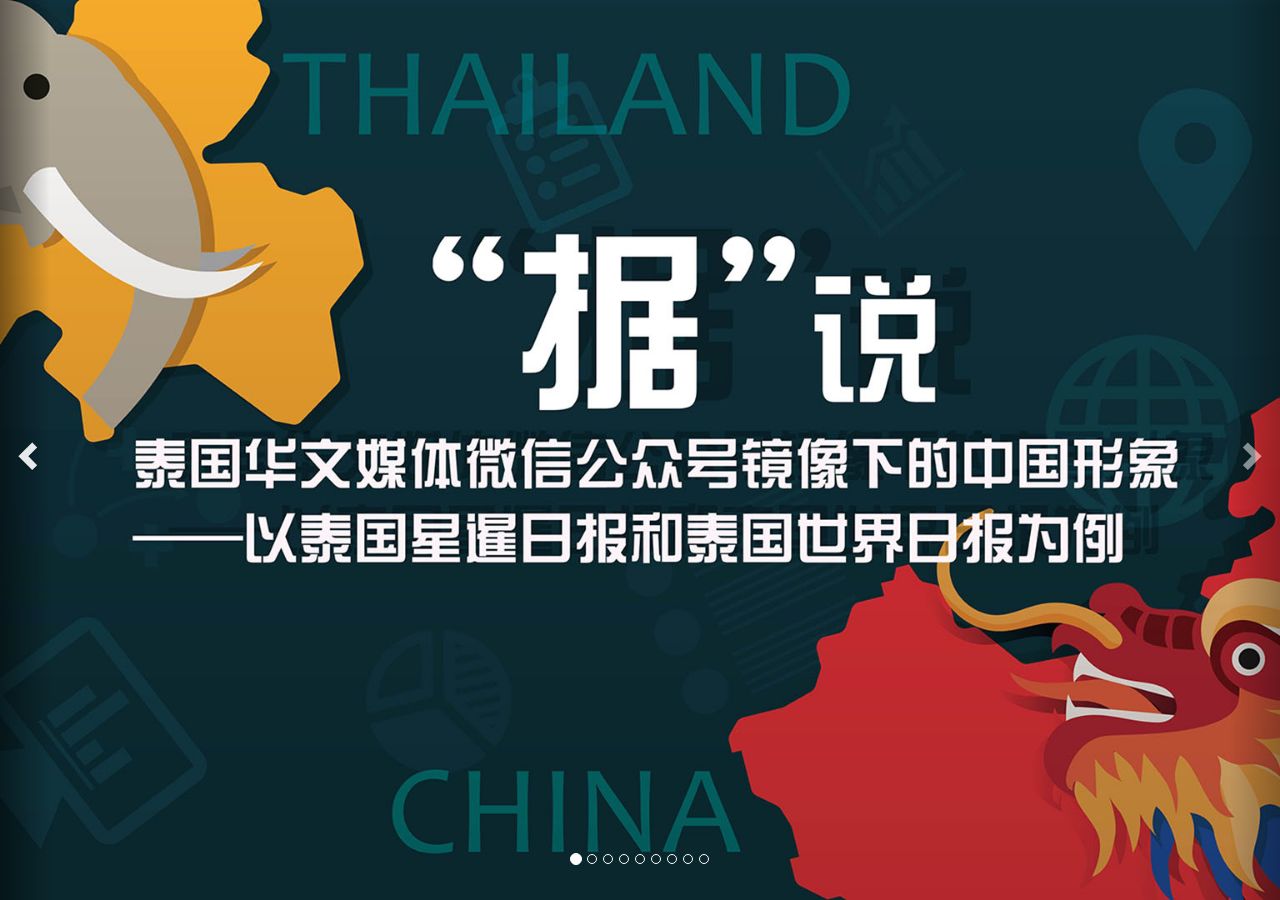
==== index.html @ fc78ca89 "Add preface and conclusion." ====
﻿<!DOCTYPE html>
<html>
  <head>
    <meta charset="utf-8">
    <meta http-equiv="X-UA-Compatible" content="IE=edge">
    <meta name="viewport" content="width=device-width, initial-scale=1">
    <!-- The above 3 meta tags *must* come first in the head; any other head content must come *after* these tags -->
    <title>据说泰国中文媒体</title>

    <!-- Bootstrap -->
    <link href="css/bootstrap.min.css" rel="stylesheet">
	<!-- Custom Stylesheet, including Chinese font -->
	<link href="css/imageSlide.css" rel="stylesheet">
	
    <!-- jQuery (necessary for Bootstrap's JavaScript plugins) -->
    <script src="js/jquery-1.12.1.min.js"></script>
    <!-- Include all compiled plugins (below), or include individual files as needed -->
    <script src="js/bootstrap.min.js"></script>
	
	<script src="js/echarts.min.js"></script>
    <script src="js/d3.min.js" charset="utf-8"></script> 
    <script src="js/d3.geo.projection.min.js" charset="utf-8"></script>
    <script src="js/topojson.min.js" charset="utf-8"></script>

    <!-- HTML5 shim and Respond.js for IE8 support of HTML5 elements and media queries -->
    <!-- WARNING: Respond.js doesn't work if you view the page via file:// -->
    <!--[if lt IE 9]>
      <script src="https://oss.maxcdn.com/html5shiv/3.7.2/html5shiv.min.js"></script>
      <script src="https://oss.maxcdn.com/respond/1.4.2/respond.min.js"></script>
    <![endif]-->
  </head>
  <body>
     <div id="myCarousel" class="carousel slide" data-ride="carousel" data-interval="6000">
      <!-- Indicators -->
      <ol class="carousel-indicators">
        <li data-target="#myCarousel" data-slide-to="0" class="active"></li>
        <li data-target="#myCarousel" data-slide-to="1"></li>
        <li data-target="#myCarousel" data-slide-to="2"></li>
		<li data-target="#myCarousel" data-slide-to="3"></li>
		<li data-target="#myCarousel" data-slide-to="4"></li>
		<li data-target="#myCarousel" data-slide-to="5"></li>
		<li data-target="#myCarousel" data-slide-to="6"></li>
		<li data-target="#myCarousel" data-slide-to="7"></li>
		<li data-target="#myCarousel" data-slide-to="8"></li>
      </ol>
      <div class="carousel-inner" role="listbox">
      
        <div class="item active">
          <img class="first-slide" src="img/headImage.jpg" alt="First slide">
          <div class="container">
            <div class="carousel-caption">
              
            </div>
          </div>
        </div>
        
        <div class="item">
          <div id="onepointfive-slide" class="graphs">
            
              <p class="preface">在移动互联网时代，新媒体正在重塑新生态，新媒体正在逐渐进入舆论主场，其用户粘性，具有传统媒体无可比拟的优势。随着各大主流媒体在新媒体运营商的尝试，以老华商为基础的泰国两家历史悠久的华文纸媒——泰国《星暹日报》和《世界日报》为了吸引新华商、新移民，华文学生、华语游客等做为新核心读者群，分别于2012年8月1日和2013年4月1日开通了微信公众号。早在20世纪20年代，美国新闻工作者利普曼就曾认识到，大众传播形成的信息环境，会制约着人的认知和行为，编者通过搜集两个公众号2015年9月—2016年3月半年的相关中国报道数据，经过整理和分析后，在媒体镜像下，泰国华人眼里的中国形象逐渐展示出来。</p>
              <div class="newspaper-image">
                <img src="img/星暹日报4.jpg"></img>
                <img src="img/220px-Shi_Jie_Ri_Bao.gif"></img>
                <img src="img/华文媒体.jpg"></img>
              </div>
            
          </div>
          <div class="container">
            <div class="carousel-caption">
              
            </div>
          </div>
        </div>
        
        <div class="item">
          <div id="second-slide" class="graphs" ></div>
          <script>
            var firstChart = echarts.init(document.getElementById('second-slide')) ;
            var option= {
               title: {
                   text: "新闻数据综合比较",
                   subtext: ""
               },
               tooltip: {
                   trigger: "axis"
               },
               legend: {
                   data: ["泰国星暹日报", "泰国世界日报"]
               },
               toolbox: {
                   show: true,
                   feature: {
                       mark: {
                           show: true
                       },
                       dataView: {
                           show: true,
                           readOnly: true
                       },
                       magicType: {
                           show: false,
                           type: ["line", "bar"]
                       },
                       restore: {
                           show: true
                       },
                       saveAsImage: {
                           show: true
                       }
                   }
               },
               calculable: true,
               xAxis: [
                   {
                       type: "value",
                       boundaryGap: [0, 0.01]
                   }
               ],
               yAxis: [
                   {
                       type: "category",
                       data: ["半年来新闻总数", "相关中国报道总数", "相关中国报道负面新闻数", "半年来泰国负面新闻数"]
                   }
               ],
               series: [
                   {
                       name: "泰国星暹日报",
                       type: "bar",
                       data: [697, 151, 52, 72]
                   },
                   {
                       name: "泰国世界日报",
                       type: "bar",
                       data: [567, 119, 71, 113]
                   }
               ],
               grid: {
                   x: "26%",
                   width: "69%"
               }
            };
            firstChart.setOption(option) ;
          </script>
          
          
          <div class="container">
            <div class="carousel-caption">
              
            </div>
          </div>
        </div>
        
        <div class="item">
<!--          <img class="third-slide" src="img/headImage.jpg" alt="Third slide">-->
          <div id="third-slide" class="graphs"></div>
          <script>
            var secondChart = echarts.init(document.getElementById('third-slide')) ;
            var option= {
   title: {
       text: "泰国星暹日报报道类别比例",
       x: "center"
   },
   tooltip: {
       trigger: "item",
       formatter: "{a} <br/>{b} : {c} ({d}%)"
   },
   legend: {
       orient: "vertical",
       x: "left",
       data: ["政治", "经济", "社会", "文化", "军事"]
   },
   toolbox: {
       show: true,
       feature: {
           mark: {
               show: true
           },
           dataView: {
               show: true,
               readOnly: true
           },
           restore: {
               show: true
           },
           saveAsImage: {
               show: true
           }
       }
   },
   calculable: true,
   series: [
       {
           name: "泰国星暹日报",
           type: "pie",
           radius: "55%",
           center: ["50%", "60%"],
           itemStyle: {
               normal: {
                   label: {
                       show: true,
                       formatter: "{b}: {c} ({d}%)"
                   }
               }
           },
           data: [
               {
                   value: 12,
                   name: "政治"
               },
               {
                   value: 25,
                   name: "经济"
               },
               {
                   value: 75,
                   name: "社会"
               },
               {
                   value: 36,
                   name: "文化"
               },
               {
                   value: 1,
                   name: "军事"
               }
           ]
       }
   ]
};
            secondChart.setOption(option) ;
          </script>
          
          
          <div class="container">
            <div class="carousel-caption">
              
            </div>
          </div>
        </div>
      
      
      <div class="item">
<!--          <img class="third-slide" src="img/headImage.jpg" alt="Third slide">-->
          <div id="forth-slide" class="graphs"></div>
          <script>
            var thirdChart = echarts.init(document.getElementById('forth-slide')) ;
            var option= {
   title: {
       text: "泰国世界日报报道类别比例",
       x: "center"
   },
   tooltip: {
       trigger: "item",
       formatter: "{a} <br/>{b} : {c} ({d}%)"
   },
   legend: {
       orient: "vertical",
       x: "left",
       data: ["政治", "经济", "社会", "文化", "军事"]
   },
   toolbox: {
       show: true,
       feature: {
           mark: {
               show: true
           },
           dataView: {
               show: true,
               readOnly: true
           },
           restore: {
               show: true
           },
           saveAsImage: {
               show: true
           }
       }
   },
   calculable: true,
   series: [
       {
           name: "泰国世界日报",
           type: "pie",
           radius: "55%",
           center: ["50%", "60%"],
           itemStyle: {
               normal: {
                   label: {
                       show: true,
                       formatter: "{b}: {c} ({d}%)"
                   }
               }
           },
           data: [
               {
                   value: 3,
                   name: "政治"
               },
               {
                   value: 11,
                   name: "经济"
               },
               {
                   value: 89,
                   name: "社会"
               },
               {
                   value: 15,
                   name: "文化"
               },
               {
                   value: 1,
                   name: "军事"
               }
           ]
       }
   ]
};
            thirdChart.setOption(option) ;
          </script>
          
          
          <div class="container">
            <div class="carousel-caption">
              
            </div>
          </div>
        </div>
        
        
        
        <div class="item">
<!--          <img class="third-slide" src="img/headImage.jpg" alt="Third slide">-->
          <div id="fifth-slide" class="graphs"></div>
          <script>
            var forthChart = echarts.init(document.getElementById('fifth-slide')) ;
            var option= {
               tooltip: {
                   trigger: "axis"
               },
               legend: {
                   orient: "horizontal",
                   x: "right",
                   y: "bottom",
                   data: ["泰国星暹日报", "泰国世界日报"]
               },
               toolbox: {
                   show: true,
                   feature: {
                       mark: {
                           show: true
                       },
                       dataView: {
                           show: true,
                           readOnly: false
                       },
                       restore: {
                           show: true
                       },
                       saveAsImage: {
                           show: true
                       }
                   }
               },
               polar: [
                   {
                       indicator: [
                           {
                               text: "政治",
                               min: 0,
                               max: 0.75
                           },
                           {
                               text: "经济",
                               min: 0,
                               max: 0.75
                           },
                           {
                               text: "社会",
                               min: 0,
                               max: 0.75
                           },
                           {
                               text: "文化",
                               min: 0,
                               max: 0.75
                           },
                           {
                               text: "军事",
                               min: 0,
                               max: 0.75
                           }
                       ],
                       type: "polygon"
                   }
               ],
               calculable: true,
               series: [
                   {
                       name: "",
                       type: "radar",
                       data: [
                           {
                               value: [0.079, 0.166, 0.4967, 0.2384, 0.0084],
                               name: "泰国星暹日报"
                           }
                       ]
                   },
                   {
                       name: "",
                       type: "radar",
                       data: [
                           {
                               value: [0.0252, 0.092, 0.7479, 0.126, 0.0084],
                               name: "泰国世界日报"
                           }
                       ]
                   }
               ]
            };
            forthChart.setOption(option) ;
          </script>
          
          
          <div class="container">
            <div class="carousel-caption">
              
            </div>
          </div>
        </div>
        
        
        <div class="item">
          <div id="sixth-slide" class="graphs"></div>
          <script src="js/category-bubble.js"> </script>

          <div class="container">
            <div class="carousel-caption">
              
            </div>
          </div>
        </div>
        
        
        <div class="item">
          <div id="seventh-slide" class="graphs"></div>
          <script src="js/thai-china-map.js"> </script>

          <div class="container">
            <div class="carousel-caption">
              
            </div>
          </div>
        </div>
        
        <div class="item">
          <div id="eighth-slide" class="graphs">
          
          <p class="conclusion">东盟十国是华人多、经济合作多、文化共通性强的国际相邻区域，当地华人正是东盟国家认同“一带一路”的中介和突破口，作为海外华人社会的“三宝”之一的华文媒体成为东盟国家民众认识中国形象的重要平台和一支不可忽视的传媒力量。随着新媒体日益成为舆论主场的今天，华文媒体的微信公众号上有关中国的报道将逐渐影响中国形象在国际上被认可的程度。</p>
          <p class="namelist">【第二届数据新闻大赛 参赛作品】<br \>【选题——新丝绸之路经济带上的对外文化传播与国家形象】<br \>【团队成员：罗奕、郭健鸣、梁煖、陈佳】</p>
          <p class="contact">2016&copy;， Designer: Jianming Guo @<a href="vfxware.com">vfxware.com</a> Build with Bootstrap, Echarts, D3.js</p>
            </div>
          <div class="container">
            <div class="carousel-caption">
              
            </div>
          </div>
        </div>
        
        
        
        
      </div>
      
      

      
      
      
      <a class="left carousel-control" href="#myCarousel" role="button" data-slide="prev">
        <span class="glyphicon glyphicon-chevron-left" aria-hidden="true"></span>
        <span class="sr-only">Previous</span>
      </a>
      <a class="right carousel-control" href="#myCarousel" role="button" data-slide="next">
        <span class="glyphicon glyphicon-chevron-right" aria-hidden="true"></span>
        <span class="sr-only">Next</span>
      </a>
    </div><!-- /.carousel -->


    
  </body>
</html>
---- css/imageSlide.css ----
html, body {
    margin:0;
    padding:0;
    height:100%;
}
body {
    font-family: "Arial","Microsoft YaHei","黑体","宋体",sans-serif;
}

.newspaper-image {
    position: absolute;
    width: 100% ;
    display:block;
    margin: 50px ;/*357 565*/
    
    
}
.newspaper-image img{
    display:inline-block ;
    width:200px  ;
}

.preface {
    background-color: rgba(0,0,0,0.5);
    color: rgb(255,255,255) ;
    margin: auto 50px ;
    padding: 30px ;
    border-radius: 20px ;
    font-size: 1em ;
    text-align: justify ;
    text-indent: 2em ;
    margin-top: 10%;
}

.conclusion {
    background-color: rgba(0,0,0,0.5);
    color: rgb(255,255,255) ;
    margin-top: 15% ;
    margin-left:auto ;
    margin-right:auto ;
    padding: 30px ;
    border-radius: 20px ;
    font-size: 1em ;
    text-align: justify ;
    text-indent: 2em ;
    width: 75% ;
}
.namelist {
    background-color: rgba(0,0,0,0.5);
    color: rgb(255,255,255) ;
    margin: auto auto ;
    padding: 30px ;
    border-radius: 20px ;
    font-size: 1em ;
    text-align: left ;
    width: 75% ;
}
.contact {
    color: rgb(255,255,255) ;
    font-size: 0.5em ;
    position: absolute;
    bottom: 0 ;
    left: 50% ;
    margin-left: -140px;
    
}

/* Carousel base class */
.carousel {
  height: 100%;
  margin-bottom: 60px;
  position: absolute ;
  width: 100% ;
}
/* Since positioning the image, we need to help out the caption */
.carousel-caption {
  z-index: 10;
}

/* Declare heights because of positioning of img element */

.carousel-inner {
    height: 100%;
}

.carousel .item {
  height: 100%;
  background-color: #777;
  
}

.graphs {
  position: absolute ;
  display:block; 
  padding: 30px 100px ;
  margin: 0px auto; 
  object-fit: cover ;
  width: 100vw; 
  height: 100vh;
}

.bubble-svg {
  display:block; 
  margin: auto; 
}

.carousel-inner > .item > img {
  position: absolute;
  object-fit: cover ;
  width: 100% ;
  height: 100%;
}

.carousel-control {
  width:50px;
}



/* --- For images --- */

.subunit.CHH { fill: #fb8072; }
.subunit.CHI { fill: #fb8072; }
.subunit.CHN { fill: #fb8072; }
.subunit.TWN { fill: #fb8072; }
.subunit.HKG { fill: #fb8072; }
.subunit.THA { fill: #7489cf; }


circle {
  fill: rgb(31, 119, 180);
  fill-opacity: .25;
  stroke: rgb(31, 119, 180);
  stroke-width: 1px;
}

.leaf circle {
  /*fill: #ff7f0e;*/
  fill-opacity: 1;
}

.xingxie {
    fill: #ffb0ab ;
}
.shijie {
    fill: #70ccbd ;
}

.place {
    fill: #558888 ;
    opacity: 0.3;
    stroke-width: 1px;
    
}
.place-label {
    fill: #222222 ;
    opacity: 0.1 ;
    font-size: 0.4em ;
}

.scaled_labels {
    fill: #EEEEEE ;
    opacity: 1.0 ;
    font-size: 0.75em ;
}

.route {
  fill: none;
  stroke: #6cb0e0;
  stroke-width: 1px;
  stroke-linecap: round;
  stroke-linejoin: round;
  vector-effect: non-scaling-stroke;
}
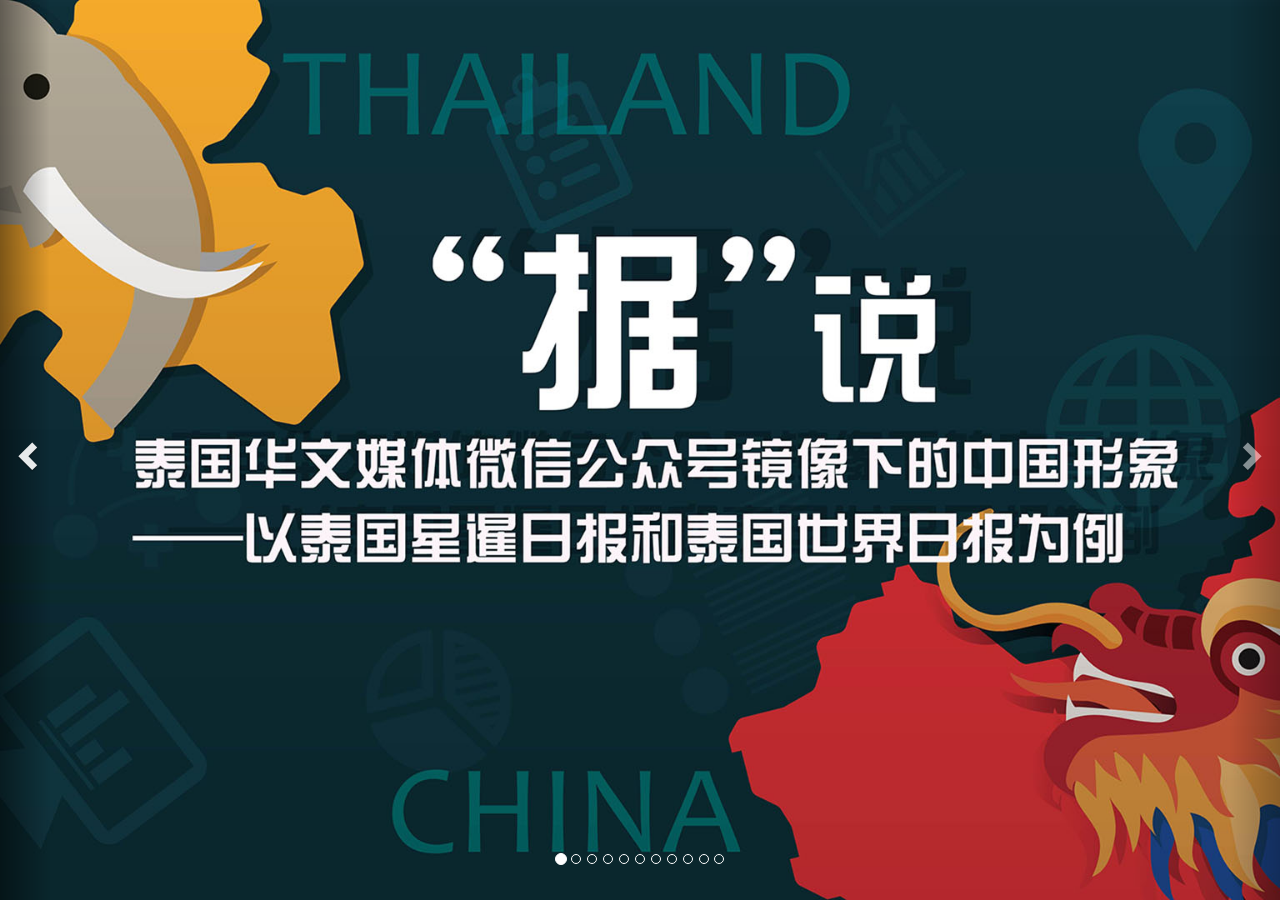
==== commit 840552a9: "Add tag cloud" ====
--- a/index.html
+++ b/index.html
@@ -42,6 +42,8 @@
 		<li data-target="#myCarousel" data-slide-to="6"></li>
 		<li data-target="#myCarousel" data-slide-to="7"></li>
 		<li data-target="#myCarousel" data-slide-to="8"></li>
+		<li data-target="#myCarousel" data-slide-to="9"></li>
+		<li data-target="#myCarousel" data-slide-to="10"></li>
       </ol>
       <div class="carousel-inner" role="listbox">
       
@@ -454,11 +456,35 @@
         </div>
         
         <div class="item">
+         <div class="sixfive-slide">
+         
+            </div>
+          <div class="container">
+            <div class="carousel-caption">
+              
+            </div>
+          </div>
+        </div>
+        
+        <div class="item">
+          <div class="sixsix-slide">
+         
+          </div>
+          <div class="container">
+            <div class="carousel-caption">
+              
+            </div>
+          </div>
+        </div>
+        
+        
+        
+        <div class="item">
           <div id="eighth-slide" class="graphs">
           
           <p class="conclusion">东盟十国是华人多、经济合作多、文化共通性强的国际相邻区域，当地华人正是东盟国家认同“一带一路”的中介和突破口，作为海外华人社会的“三宝”之一的华文媒体成为东盟国家民众认识中国形象的重要平台和一支不可忽视的传媒力量。随着新媒体日益成为舆论主场的今天，华文媒体的微信公众号上有关中国的报道将逐渐影响中国形象在国际上被认可的程度。</p>
           <p class="namelist">【第二届数据新闻大赛 参赛作品】<br \>【选题——新丝绸之路经济带上的对外文化传播与国家形象】<br \>【团队成员：罗奕、郭健鸣、梁煖、陈佳】</p>
-          <p class="contact">2016&copy;， Designer: Jianming Guo @<a href="vfxware.com">vfxware.com</a> Build with Bootstrap, Echarts, D3.js</p>
+          <p class="contact">2016&copy;， Jianming Guo @<a href="vfxware.com">vfxware.com</a> Powered by Bootstrap, Echarts, D3.js, Tagxedo</p>
             </div>
           <div class="container">
             <div class="carousel-caption">
--- a/css/imageSlide.css
+++ b/css/imageSlide.css
@@ -11,13 +11,14 @@
     position: absolute;
     width: 100% ;
     display:block;
-    margin: 50px ;/*357 565*/
+    margin: 0 ;/*357 565*/
+    margin-top: 50px ;
     
     
 }
 .newspaper-image img{
     display:inline-block ;
-    width:200px  ;
+    width:27%  ;
 }
 
 .preface {
@@ -31,6 +32,37 @@
     text-indent: 2em ;
     margin-top: 10%;
 }
+
+.sixfive-slide {
+    
+    position: absolute;
+    top:0;
+    bottom: 0;
+    left: 0;
+    right: 0;
+
+    margin: auto;
+    width:  60% ;
+    height: 80% ;
+    background: url("../img/Cloud_xingxieribao_0402_v2.png") center center no-repeat ;
+    background-size: contain ;
+}
+.sixsix-slide {
+    
+    position: absolute;
+    top:0;
+    bottom: 0;
+    left: 0;
+    right: 0;
+
+
+    margin: auto ;
+    width:  60% ;
+    height: 80% ;
+    background: url("../img/Cloud_shijieribao_0402.png") center center no-repeat ;
+    background-size: contain ;
+}
+
 
 .conclusion {
     background-color: rgba(0,0,0,0.5);
@@ -111,6 +143,7 @@
   height: 100%;
 }
 
+
 .carousel-control {
   width:50px;
 }
